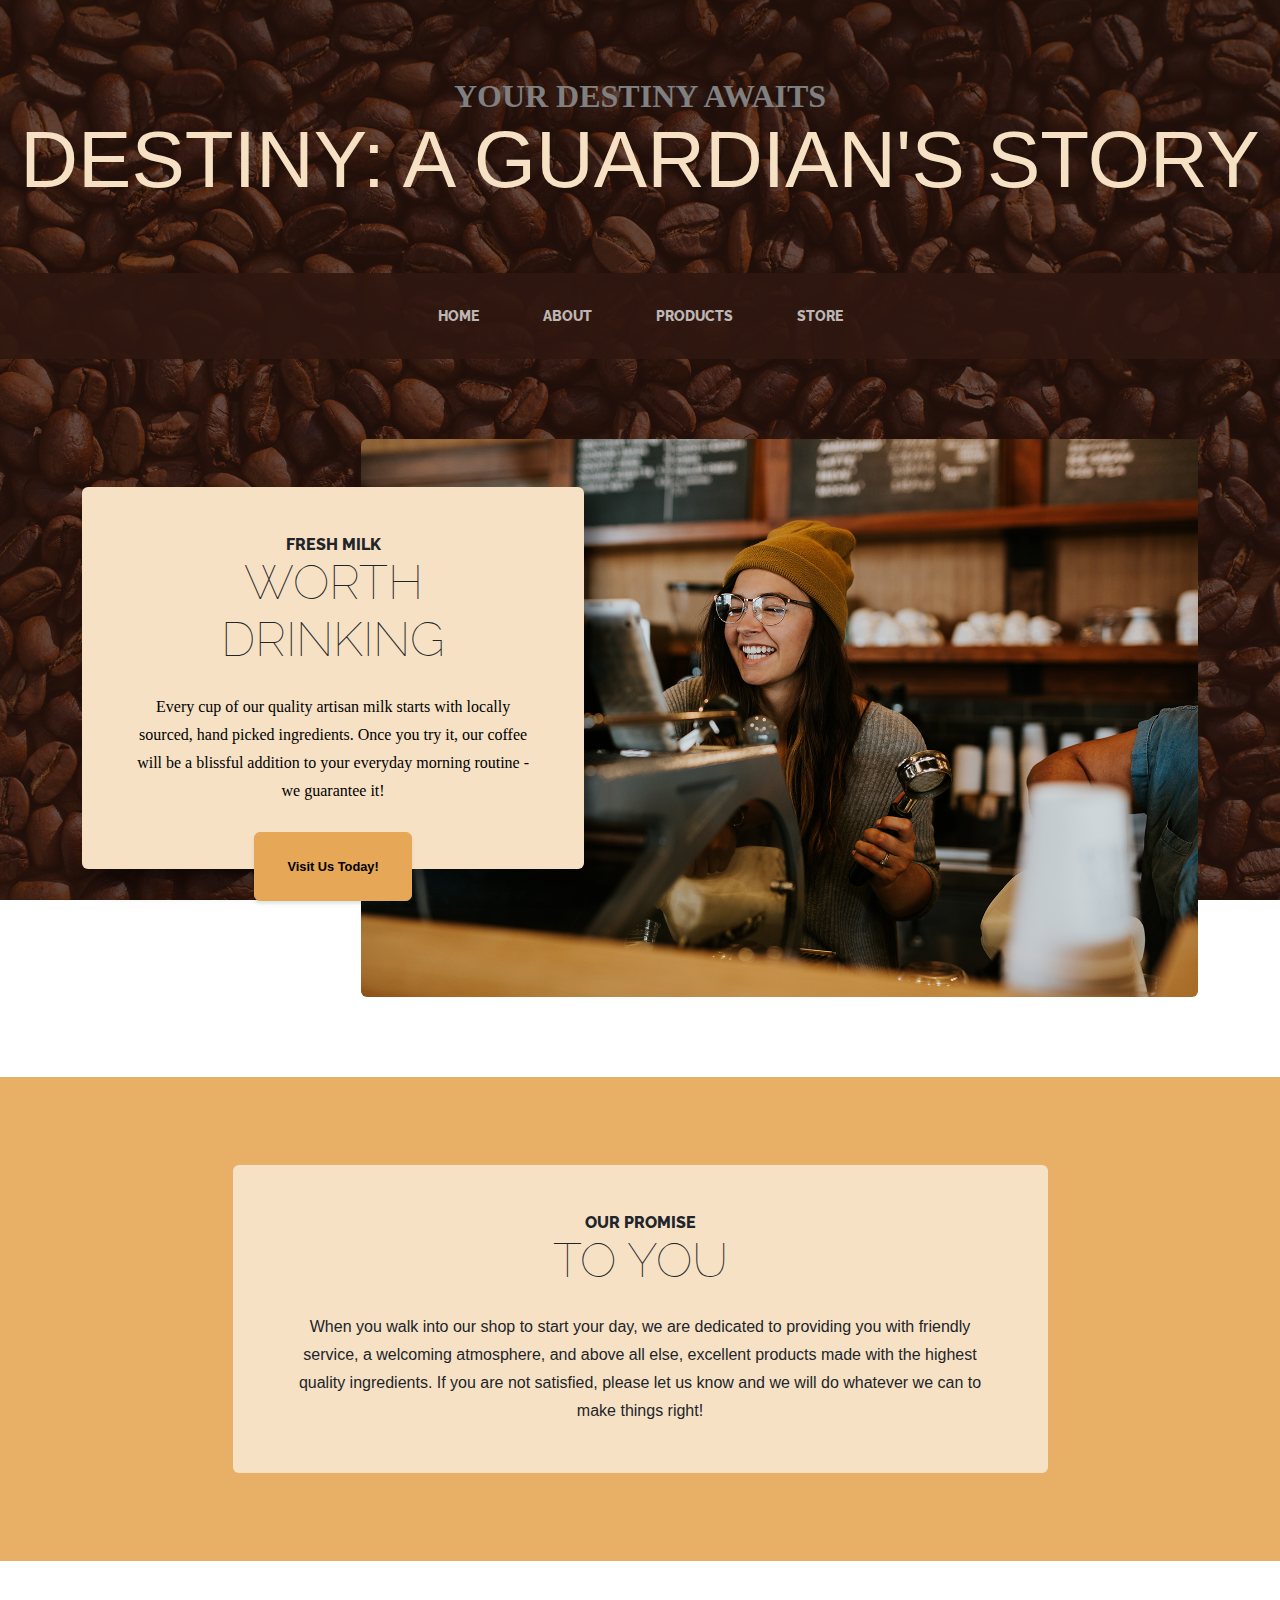
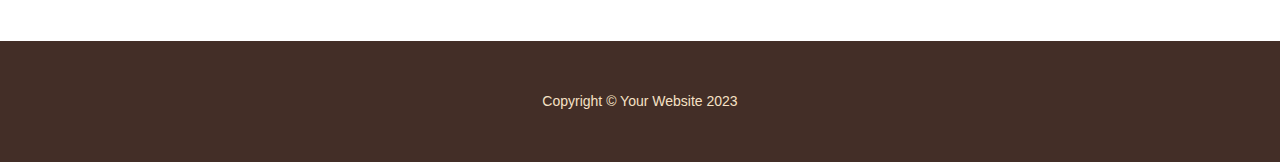
==== index.html @ 9fd17420 "Add files via upload" ====
<!DOCTYPE html>
<html lang="en">
    <head>
        <meta charset="utf-8" />
        <meta name="viewport" content="width=device-width, initial-scale=1, shrink-to-fit=no" />
        <meta name="description" content="" />
        <meta name="author" content="" />
        <title>Business Casual - Start Bootstrap Theme</title>
        <link rel="icon" type="image/x-icon" href="assets/favicon.ico" />
        <!-- Google fonts-->
        <link href="https://fonts.googleapis.com/css?family=Raleway:100,100i,200,200i,300,300i,400,400i,500,500i,600,600i,700,700i,800,800i,900,900i" rel="stylesheet" />
        <link href="https://fonts.googleapis.com/css?family=Lora:400,400i,700,700i" rel="stylesheet" />
        <!-- Core theme CSS (includes Bootstrap)-->
        <link href="css/styles.css" rel="stylesheet" />
        <link rel="stylesheet" href="css/mystyles.css">
    </head>
    <body>
        <header>
            <h1 class="site-heading text-center text-faded d-none d-lg-block">
                <span class="site-heading-upper text-primary mb-3">Your Destiny Awaits</span>
                <span class="site-heading-lower">Destiny: A Guardian's Story</span>
            </h1>
        </header>
        <!-- Navigation-->
        <nav class="navbar navbar-expand-lg navbar-dark py-lg-4" id="mainNav">
            <div class="container">
                <a class="navbar-brand text-uppercase fw-bold d-lg-none" href="index.html">Start Bootstrap</a>
                <button class="navbar-toggler" type="button" data-bs-toggle="collapse" data-bs-target="#navbarSupportedContent" aria-controls="navbarSupportedContent" aria-expanded="false" aria-label="Toggle navigation"><span class="navbar-toggler-icon"></span></button>
                <div class="collapse navbar-collapse" id="navbarSupportedContent">
                    <ul class="navbar-nav mx-auto">
                        <li class="nav-item px-lg-4"><a class="nav-link text-uppercase" href="index.html">Home</a></li>
                        <li class="nav-item px-lg-4"><a class="nav-link text-uppercase" href="coding/index.html">About</a></li>
                        <li class="nav-item px-lg-4"><a class="nav-link text-uppercase" href="products.html">Products</a></li>
                        <li class="nav-item px-lg-4"><a class="nav-link text-uppercase" href="store.html">Store</a></li>
                    </ul>
                </div>
            </div>
        </nav>
        <section class="page-section clearfix">
            <div class="container">
                <div class="intro">
                    <img class="intro-img img-fluid mb-3 mb-lg-0 rounded" src="assets/img/intro.jpg" alt="..." />
                    <div class="intro-text left-0 text-center bg-faded p-5 rounded">
                        <h2 class="section-heading mb-4">
                            <span class="section-heading-upper">Fresh milk</span>
                            <span class="section-heading-lower">Worth Drinking</span>
                        </h2>
                        <p class="mb-3 notgrey">Every cup of our quality artisan milk starts with locally sourced, hand picked ingredients. Once you try it, our coffee will be a blissful addition to your everyday morning routine - we guarantee it!</p>
                        <div class="intro-button mx-auto"><a class="btn btn-primary btn-xl" href="#!">Visit Us Today!</a></div>
                    </div>
                </div>
            </div>
        </section>
        <section class="page-section cta">
            <div class="container">
                <div class="row">
                    <div class="col-xl-9 mx-auto">
                        <div class="cta-inner bg-faded text-center rounded">
                            <h2 class="section-heading mb-4">
                                <span class="section-heading-upper">Our Promise</span>
                                <span class="section-heading-lower">To You</span>
                            </h2>
                            <p class="mb-0">When you walk into our shop to start your day, we are dedicated to providing you with friendly service, a welcoming atmosphere, and above all else, excellent products made with the highest quality ingredients. If you are not satisfied, please let us know and we will do whatever we can to make things right!</p>
                        </div>
                    </div>
                </div>
            </div>
        </section>
        <footer class="footer text-faded text-center py-5">
            <div class="container"><p class="m-0 small">Copyright &copy; Your Website 2023</p></div>
        </footer>
        <!-- Bootstrap core JS-->
        <script src="https://cdn.jsdelivr.net/npm/bootstrap@5.2.3/dist/js/bootstrap.bundle.min.js"></script>
        <!-- Core theme JS-->
        <script src="js/scripts.js"></script>
    </body>
</html>
---- css/mystyles.css ----
body{
    font-family: 'Trebuchet MS', 'Lucida Sans Unicode', 'Lucida Grande', 'Lucida Sans', Arial, sans-serif;
}
.site-heading-lower{
    font-family: 'Trebuchet MS', 'Lucida Sans Unicode', 'Lucida Grande', 'Lucida Sans', Arial, sans-serif;
}
.mb-3{
    font-family: 'Times New Roman', Times, serif;
    color: grey !important;
}
.notgrey{
    color: black !important;
}
.intro-text{
    box-shadow: 15px 15px 20px rgba(0, 0, 0, 0.5);
}
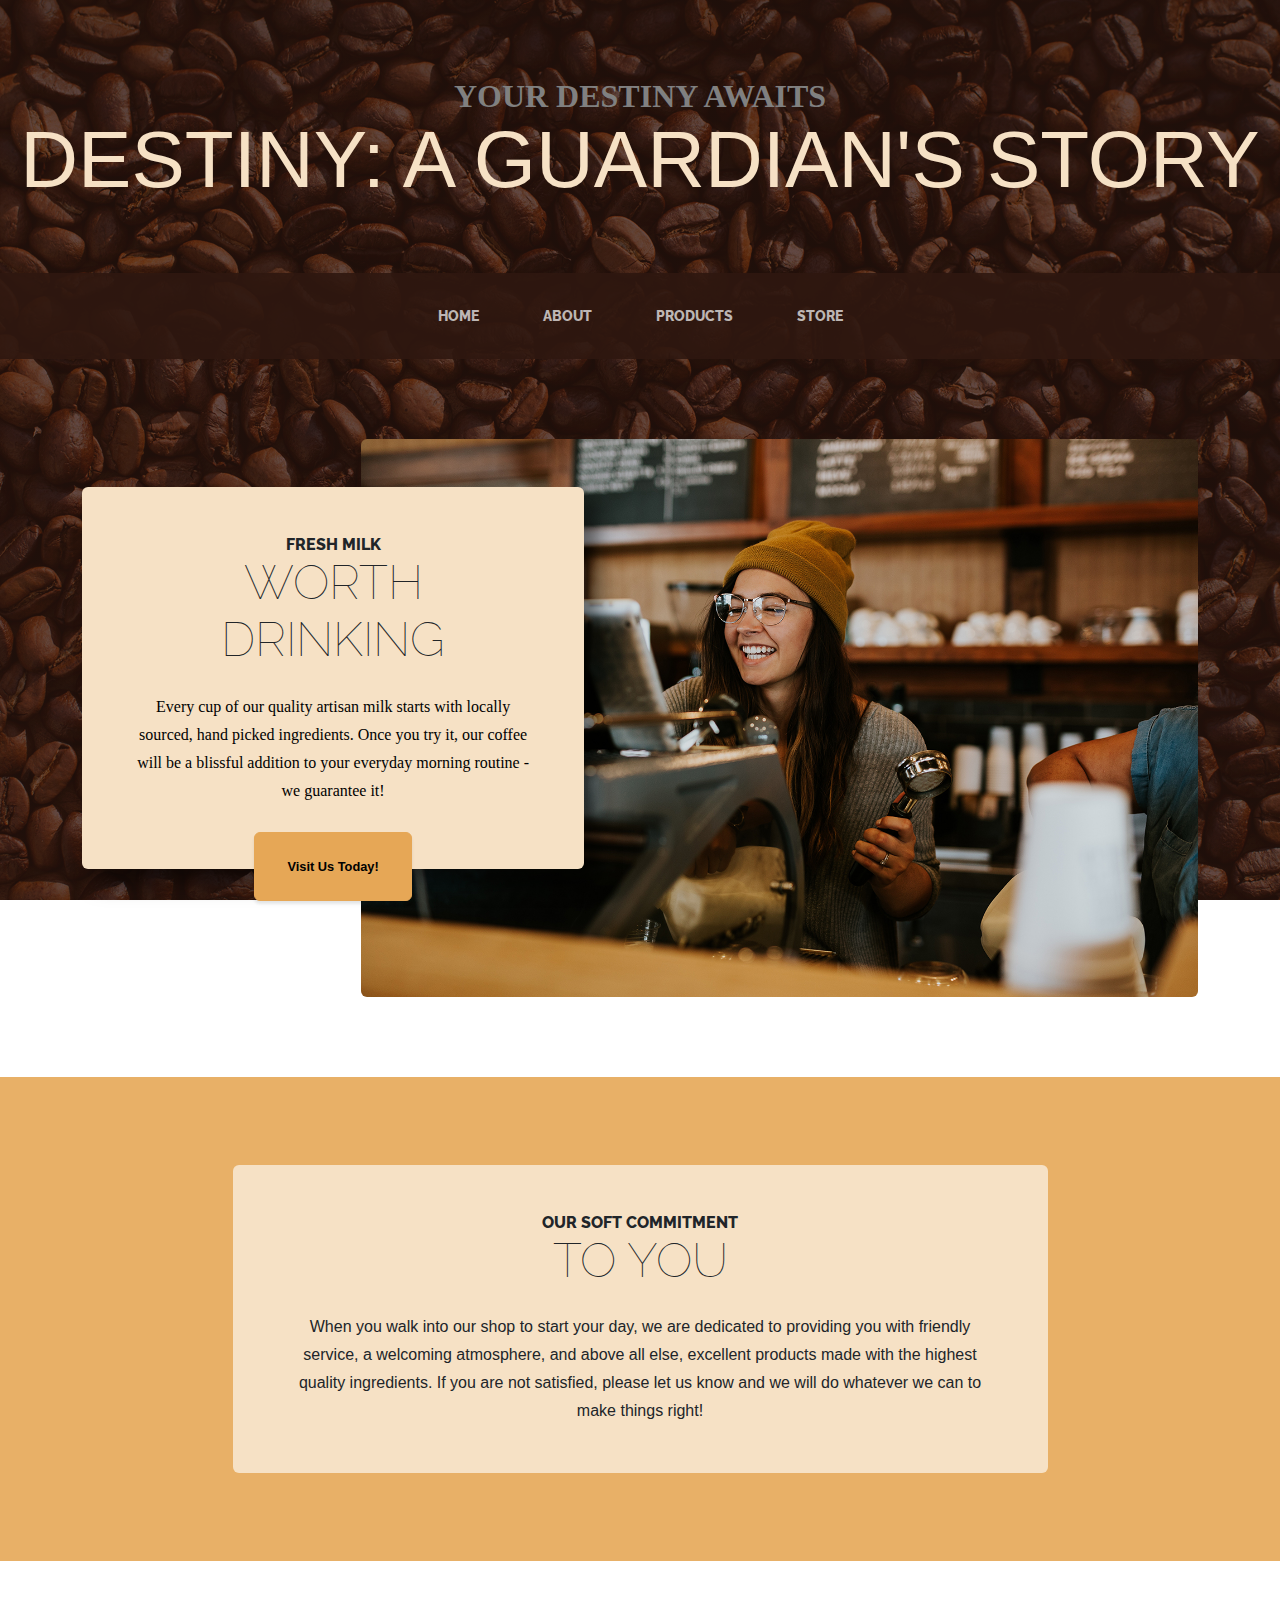
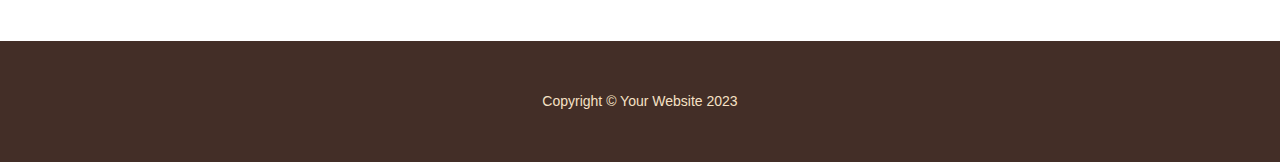
==== commit e723f907: "Add files via upload" ====
--- a/index.html
+++ b/index.html
@@ -57,7 +57,7 @@
                     <div class="col-xl-9 mx-auto">
                         <div class="cta-inner bg-faded text-center rounded">
                             <h2 class="section-heading mb-4">
-                                <span class="section-heading-upper">Our Promise</span>
+                                <span class="section-heading-upper">Our Soft Commitment</span>
                                 <span class="section-heading-lower">To You</span>
                             </h2>
                             <p class="mb-0">When you walk into our shop to start your day, we are dedicated to providing you with friendly service, a welcoming atmosphere, and above all else, excellent products made with the highest quality ingredients. If you are not satisfied, please let us know and we will do whatever we can to make things right!</p>
